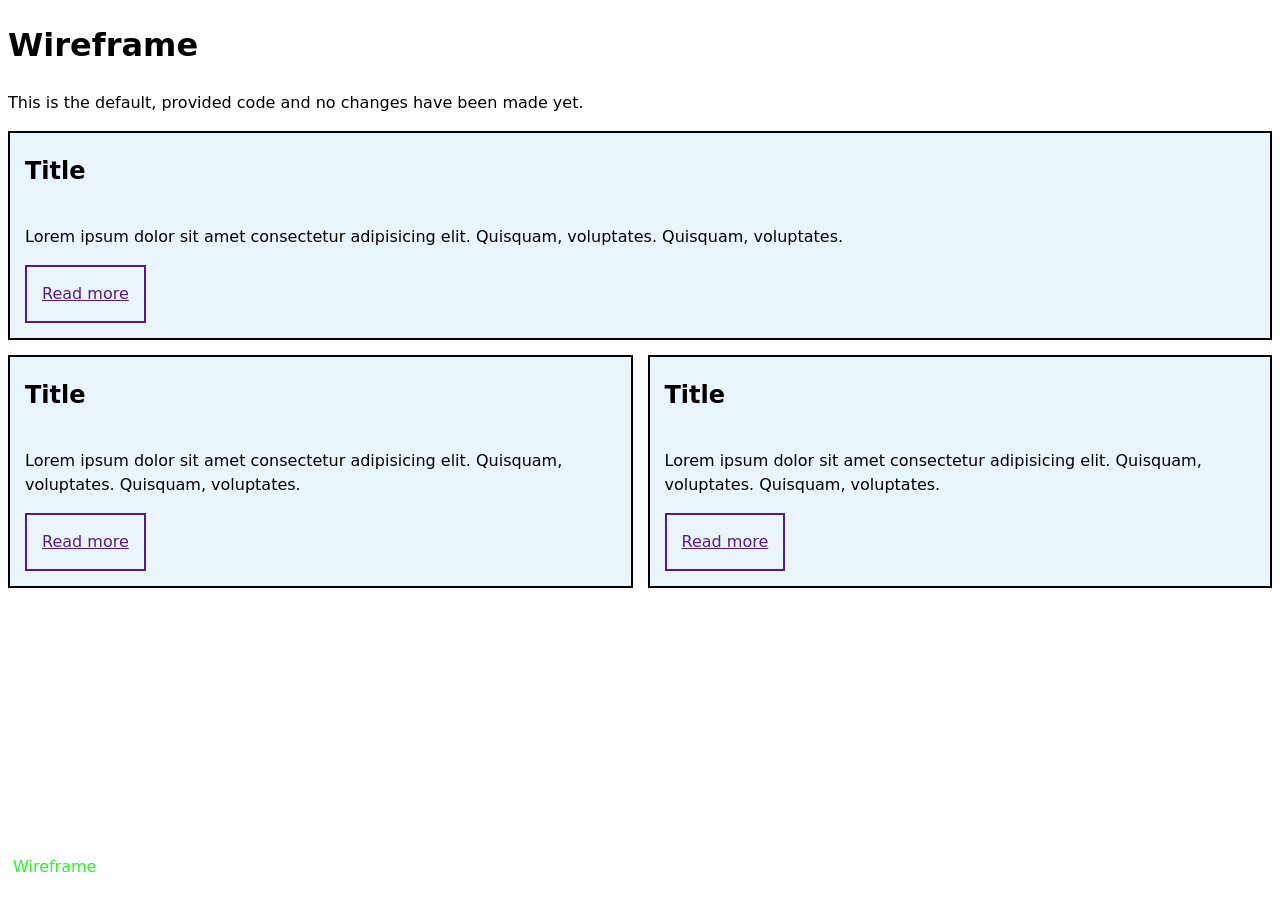
==== Wireframe/index.html @ a85d7922 "Add three articles" ====
<!DOCTYPE html>
<html lang="en">
  <head>
    <meta charset="UTF-8" />
    <meta name="viewport" content="width=device-width, initial-scale=1.0" />
    <title>Wireframe</title>
    <link rel="stylesheet" href="style.css" />
  </head>
  <body>
    <header>
      <h1>Wireframe</h1>
      <p>
        This is the default, provided code and no changes have been made yet.
      </p>
    </header>
    <main>
      <article>
        <img src="placeholder.svg" alt="" />
        <h2>Title</h2>
        <p>
          Lorem ipsum dolor sit amet consectetur adipisicing elit. Quisquam,
          voluptates. Quisquam, voluptates.
        </p>
        <a href="">Read more</a>
      </article>

      <article>
        <img src="placeholder.svg" alt="" />
        <h2>Title</h2>
        <p>
          Lorem ipsum dolor sit amet consectetur adipisicing elit. Quisquam,
          voluptates. Quisquam, voluptates.
        </p>
        <a href="">Read more</a>
      </article>

      <article>
        <img src="placeholder.svg" alt="" />
        <h2>Title</h2>
        <p>
          Lorem ipsum dolor sit amet consectetur adipisicing elit. Quisquam,
          voluptates. Quisquam, voluptates.
        </p>
        <a href="">Read more</a>
      </article>

    </main>
    <footer>
      <p>
        Wireframe 
      </p>
    </footer>
  </body>
</html>
---- Wireframe/style.css ----
/* Here are some starter styles
You can edit these or replace them entirely 
It's showing you a common way to organise CSS 
And includes solutions to common problems 
As well as useful links to learn more */

/* ====== Design Palette ======
 This is our "design palette".
 It sets out the colours, fonts, styles etc to be used in this design 
 At work, a designer will give these to you based on the corporate brand, but while you are learning
 You can design it yourself if you like
 Inspect the starter design with Devtools
 Click on the colour swatches to see what is happening
 I've put some useful CSS you won't have learned yet
 For you to explore and play with if you are interested
 https://web.dev/articles/min-max-clamp
 https://scrimba.com/learn-css-variables-c026
====== Design Palette ====== */
:root {
  --paper: oklch(7 0 0);
  --ink: color-mix(in oklab, var(--color) 5%, rgba(0, 0, 0, 0.856));
  --font: 100%/1.5 system-ui;
  --space: clamp(6px, 6px + 2vw, 15px);
  --line: 2px solid;
  --container: 1280px;
}
/* ====== Base Elements ======
 General rules for basic HTML elements in any context */
body {
  background: var(--paper);
  color: var(--ink);
  font: var(--font);
}
a {
  padding: var(--space);
  border: var(--line);
  max-width: fit-content;
}
img,
svg {
  width: 100%;
  object-fit: cover;
}
/* ====== Site Layout ====== 
Setting the overall rules for page regions
https://www.w3.org/WAI/tutorials/page-structure/regions/
*/
main {
  max-width: var(--container);
  margin: 0 auto calc(var(--space) * 4) auto;
}
footer {
  position: fixed;
  bottom: 0;
  text-align: center;
}
/* ====== Articles Grid Layout ====
Setting the rules for how articles are placed in the main element.
Inspect this in Devtools and click the "grid" button in the Elements view
Play with the options that come up.
https://developer.chrome.com/docs/devtools/css/grid
https://gridbyexample.com/learn/
*/
main {
  display: grid;
  grid-template-columns: 1fr 1fr;
  gap: var(--space);
  > *:first-child {
    grid-column: span 2;
  }
}
/* ====== Article Layout ====== 
Setting the rules for how elements are placed in the article. 
Now laying out just the INSIDE of the repeated card/article design.
Keeping things orderly and separate is the key to good, simple CSS.
*/
article {

  border: var(--line);
  padding-bottom: var(--space);
  text-align: left;
  display: grid;
  grid-template-columns: var(--space) 1fr var(--space);
  > * {
    grid-column: 2/3;
  }
  > img {
    grid-column: span 3;
  }
}

footer {
  color: rgb(42, 243, 42);
  background-color: rgba(18, 18, 18, 0);
  padding: 5px;



}

article {

  background-color: rgba(221, 240, 249, 0.645);

}
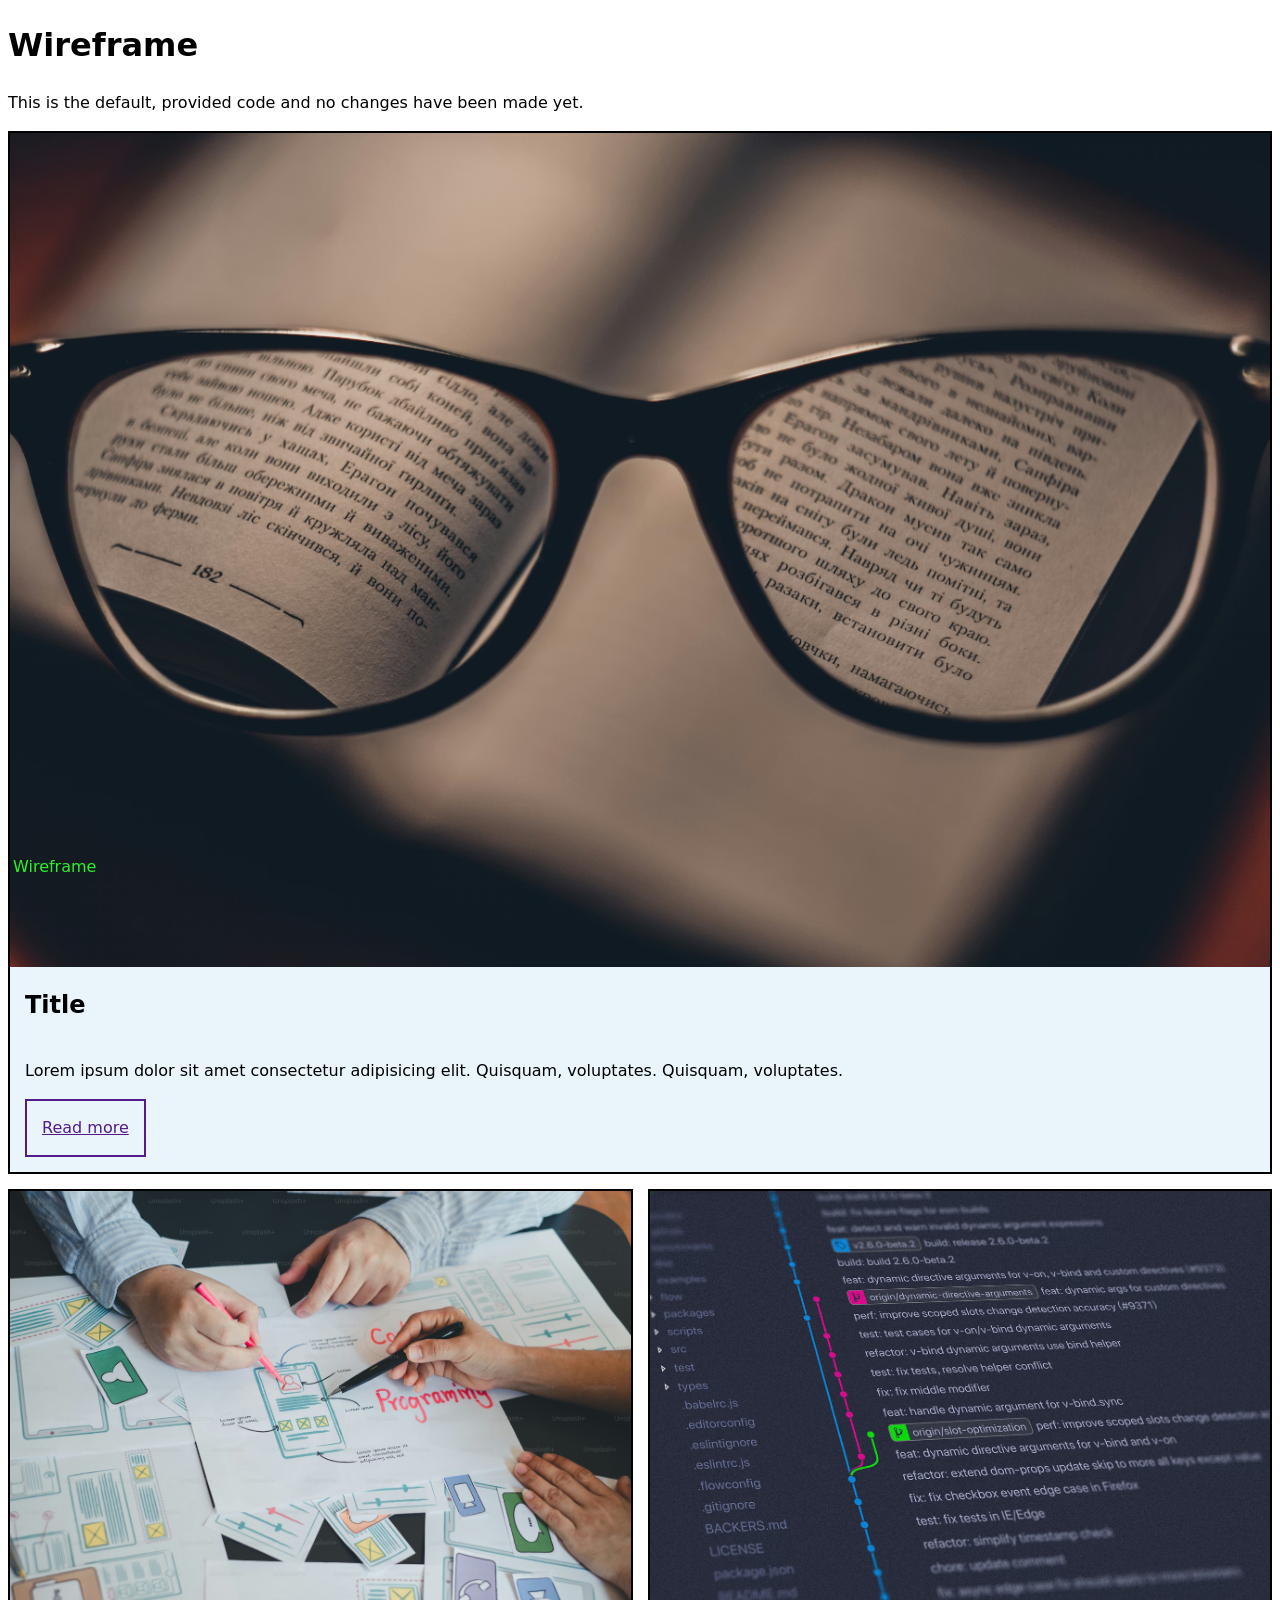
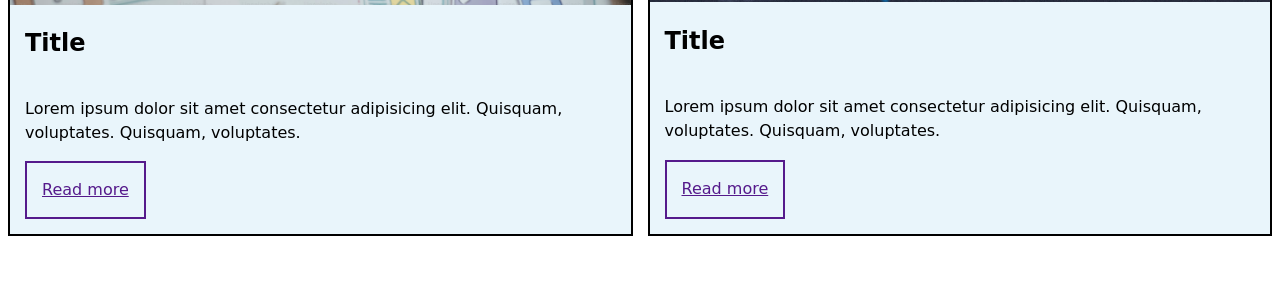
==== commit 5bcb4f66: "Add articles images and image descriptions" ====
--- a/Wireframe/index.html
+++ b/Wireframe/index.html
@@ -15,7 +15,7 @@
     </header>
     <main>
       <article>
-        <img src="placeholder.svg" alt="" />
+        <img src="READMEimage.avif" alt="README Glasses" />
         <h2>Title</h2>
         <p>
           Lorem ipsum dolor sit amet consectetur adipisicing elit. Quisquam,
@@ -25,7 +25,7 @@
       </article>
 
       <article>
-        <img src="placeholder.svg" alt="" />
+        <img src="Wireframeimage.avif" alt="Wireframe Plans" />
         <h2>Title</h2>
         <p>
           Lorem ipsum dolor sit amet consectetur adipisicing elit. Quisquam,
@@ -35,7 +35,7 @@
       </article>
 
       <article>
-        <img src="placeholder.svg" alt="" />
+        <img src="GitBranchimage.avif" alt="Someone's been commiting often" />
         <h2>Title</h2>
         <p>
           Lorem ipsum dolor sit amet consectetur adipisicing elit. Quisquam,
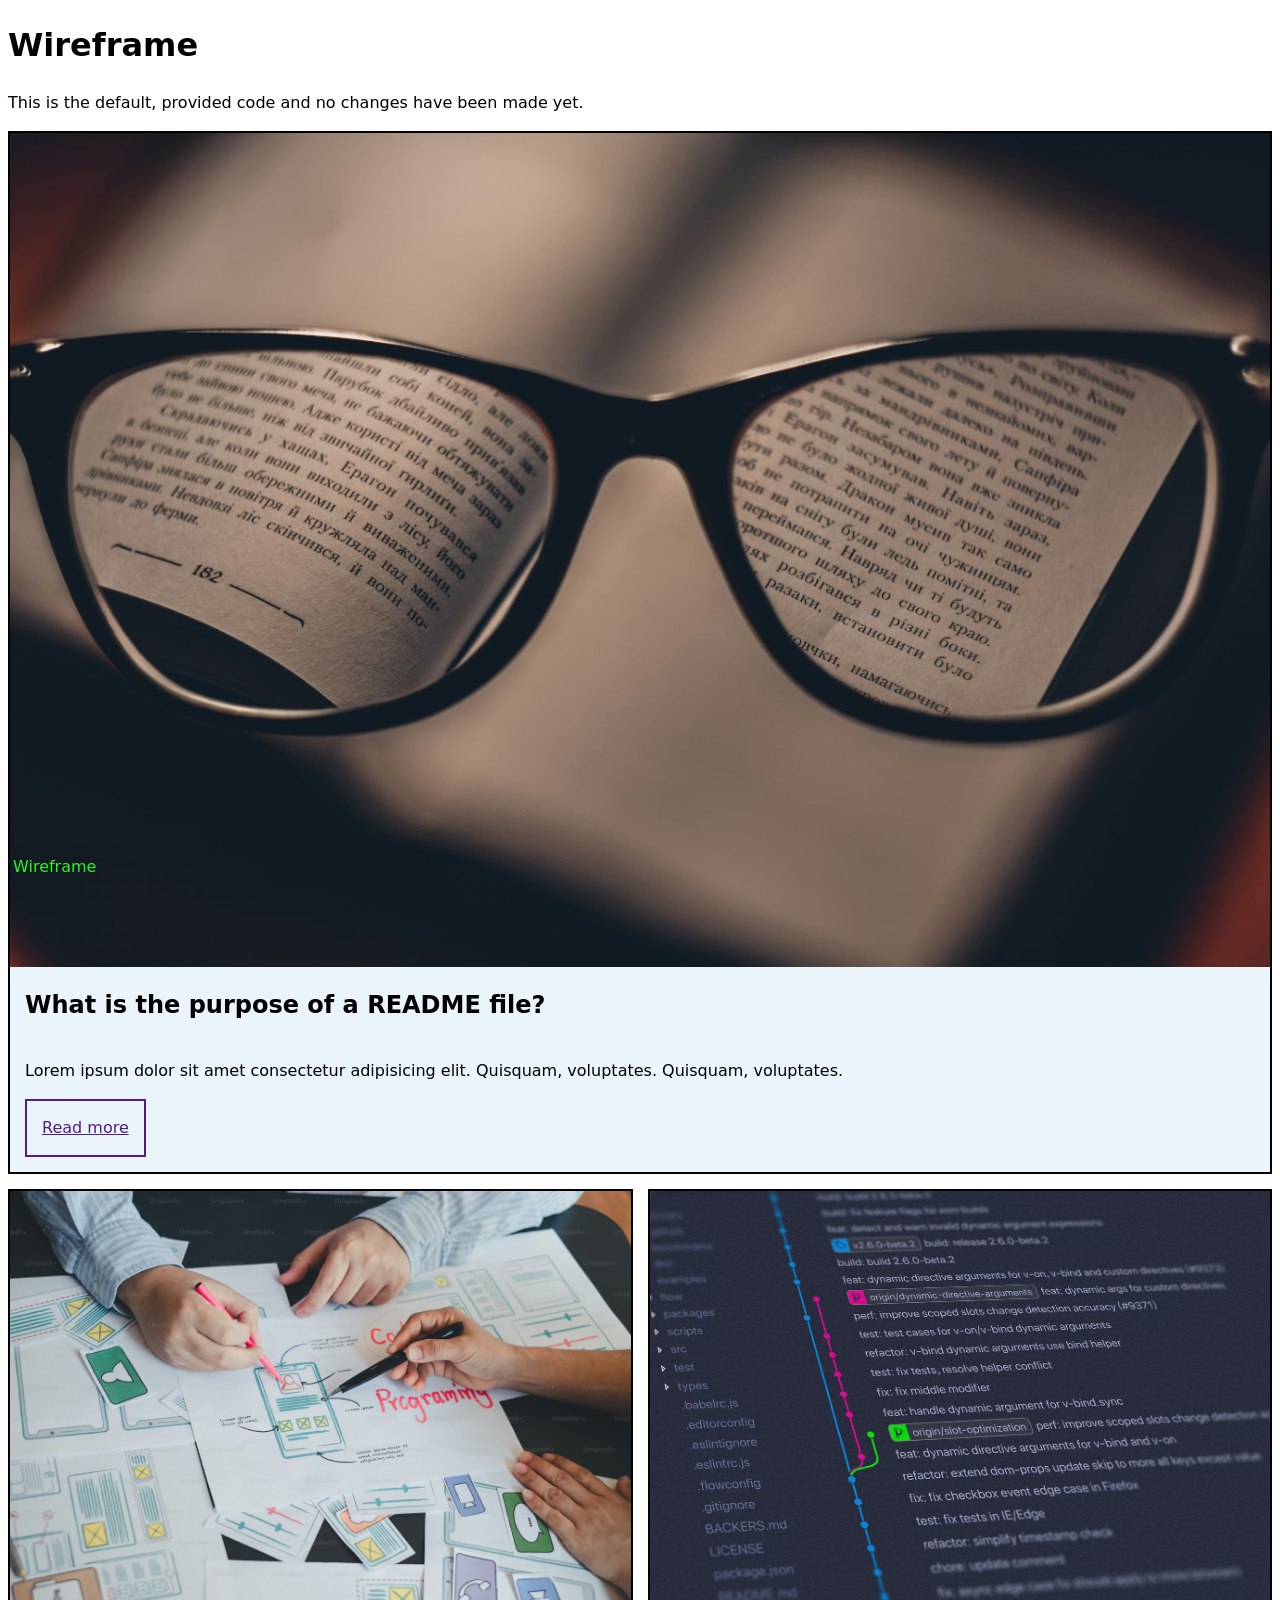
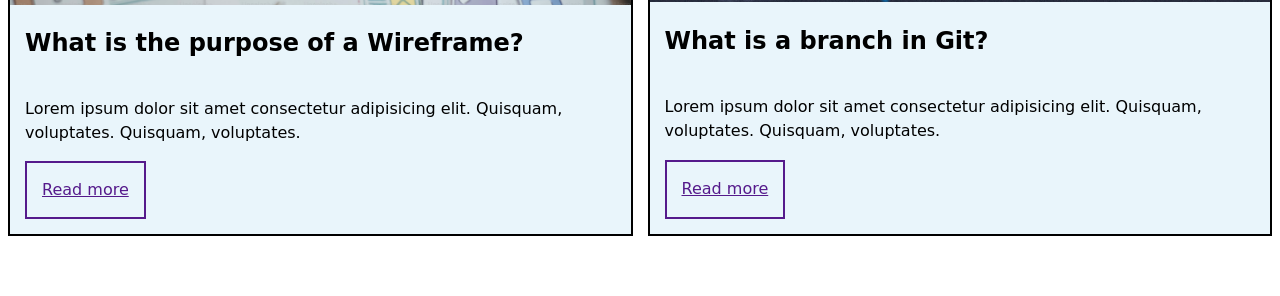
==== commit 4c90bcd6: "Add titles to articles" ====
--- a/Wireframe/index.html
+++ b/Wireframe/index.html
@@ -16,7 +16,7 @@
     <main>
       <article>
         <img src="READMEimage.avif" alt="README Glasses" />
-        <h2>Title</h2>
+        <h2>What is the purpose of a README file?</h2>
         <p>
           Lorem ipsum dolor sit amet consectetur adipisicing elit. Quisquam,
           voluptates. Quisquam, voluptates.
@@ -26,7 +26,7 @@
 
       <article>
         <img src="Wireframeimage.avif" alt="Wireframe Plans" />
-        <h2>Title</h2>
+        <h2>What is the purpose of a Wireframe?</h2>
         <p>
           Lorem ipsum dolor sit amet consectetur adipisicing elit. Quisquam,
           voluptates. Quisquam, voluptates.
@@ -36,7 +36,7 @@
 
       <article>
         <img src="GitBranchimage.avif" alt="Someone's been commiting often" />
-        <h2>Title</h2>
+        <h2>What is a branch in Git?</h2>
         <p>
           Lorem ipsum dolor sit amet consectetur adipisicing elit. Quisquam,
           voluptates. Quisquam, voluptates.
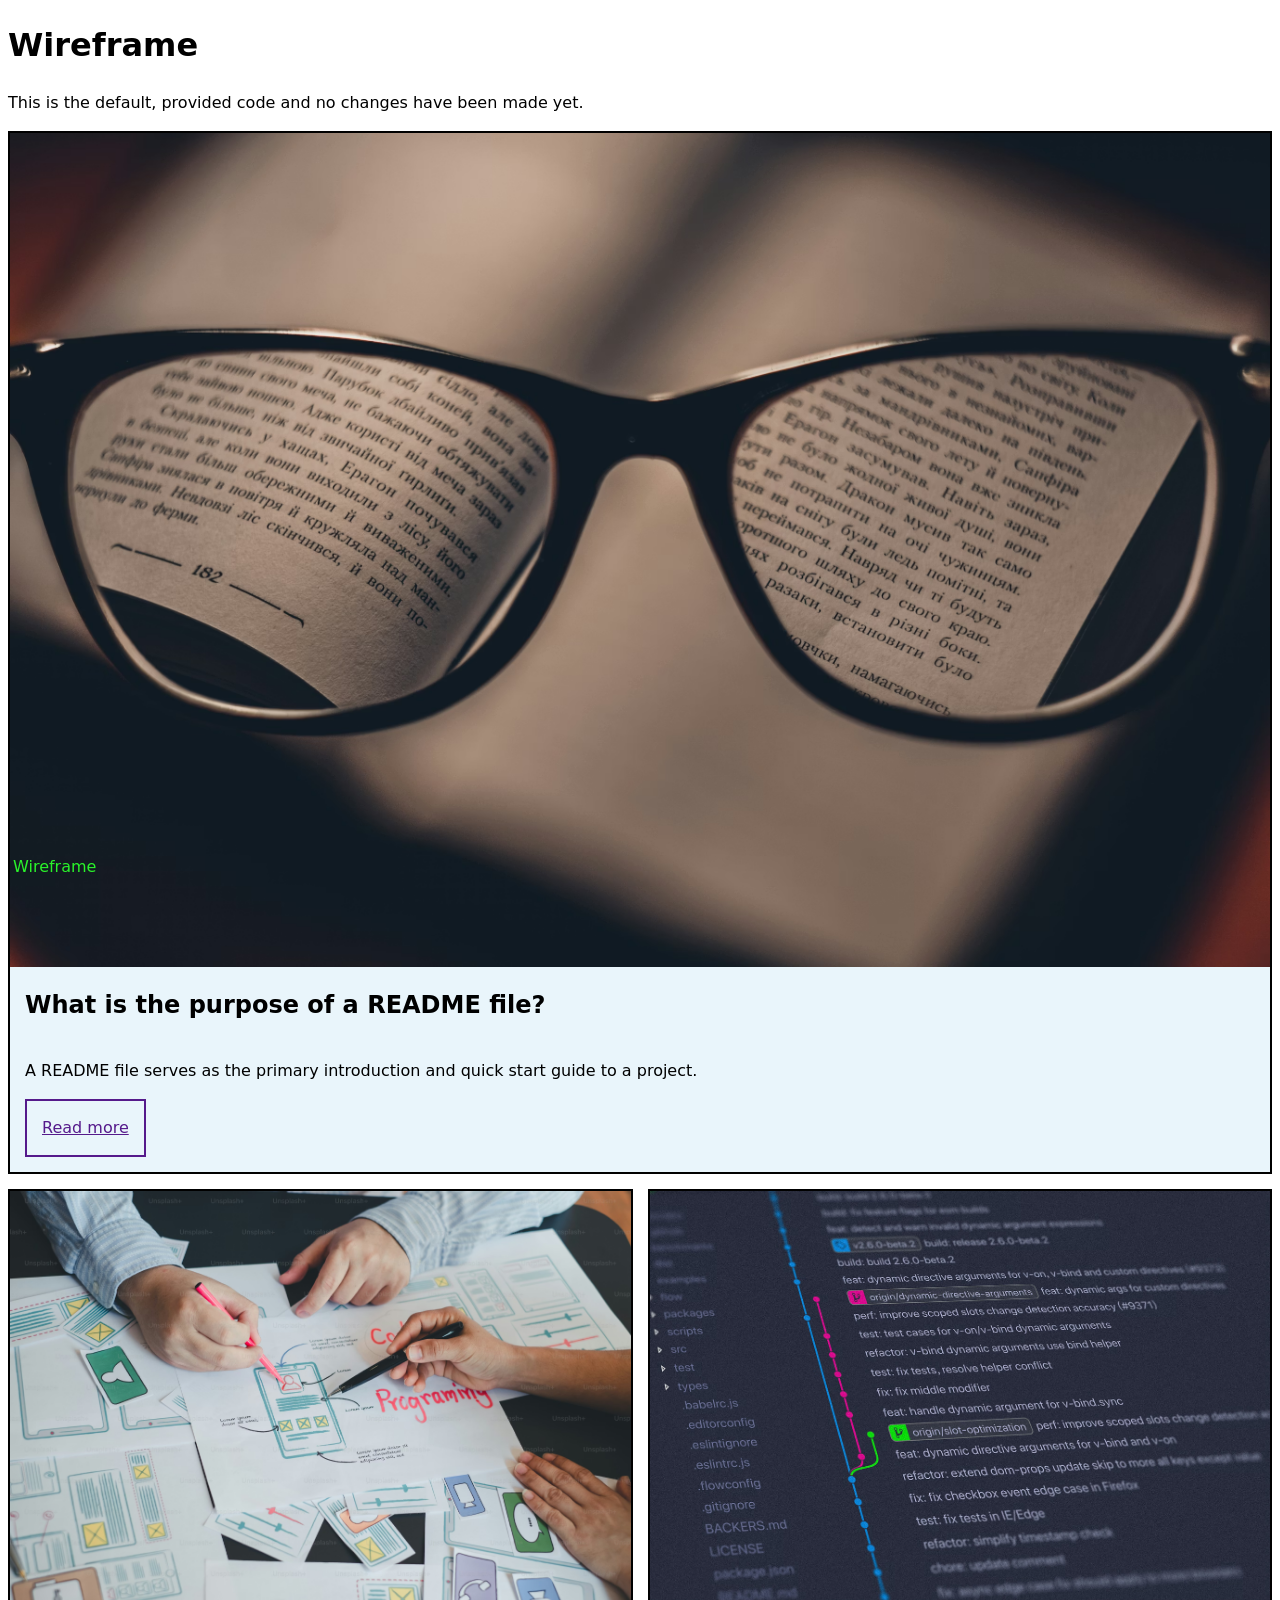
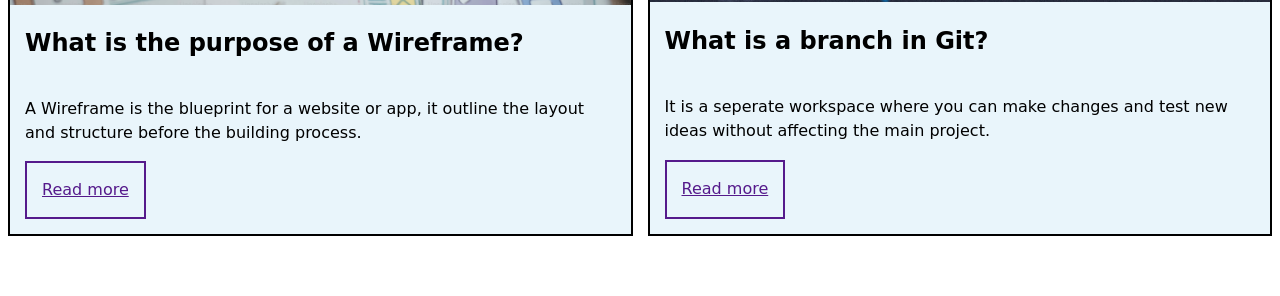
==== commit 2b432d4d: "Add description text to articles" ====
--- a/Wireframe/index.html
+++ b/Wireframe/index.html
@@ -13,13 +13,12 @@
         This is the default, provided code and no changes have been made yet.
       </p>
     </header>
-    <main>
+    <main class="articles">
       <article>
         <img src="READMEimage.avif" alt="README Glasses" />
         <h2>What is the purpose of a README file?</h2>
         <p>
-          Lorem ipsum dolor sit amet consectetur adipisicing elit. Quisquam,
-          voluptates. Quisquam, voluptates.
+          A README file serves as the primary introduction and quick start guide to a project.
         </p>
         <a href="">Read more</a>
       </article>
@@ -28,8 +27,7 @@
         <img src="Wireframeimage.avif" alt="Wireframe Plans" />
         <h2>What is the purpose of a Wireframe?</h2>
         <p>
-          Lorem ipsum dolor sit amet consectetur adipisicing elit. Quisquam,
-          voluptates. Quisquam, voluptates.
+          A Wireframe is the blueprint for a website or app, it outline the layout and structure before the building process.
         </p>
         <a href="">Read more</a>
       </article>
@@ -38,8 +36,7 @@
         <img src="GitBranchimage.avif" alt="Someone's been commiting often" />
         <h2>What is a branch in Git?</h2>
         <p>
-          Lorem ipsum dolor sit amet consectetur adipisicing elit. Quisquam,
-          voluptates. Quisquam, voluptates.
+          It is a seperate workspace where you can make changes and test new ideas without affecting the main project.
         </p>
         <a href="">Read more</a>
       </article>
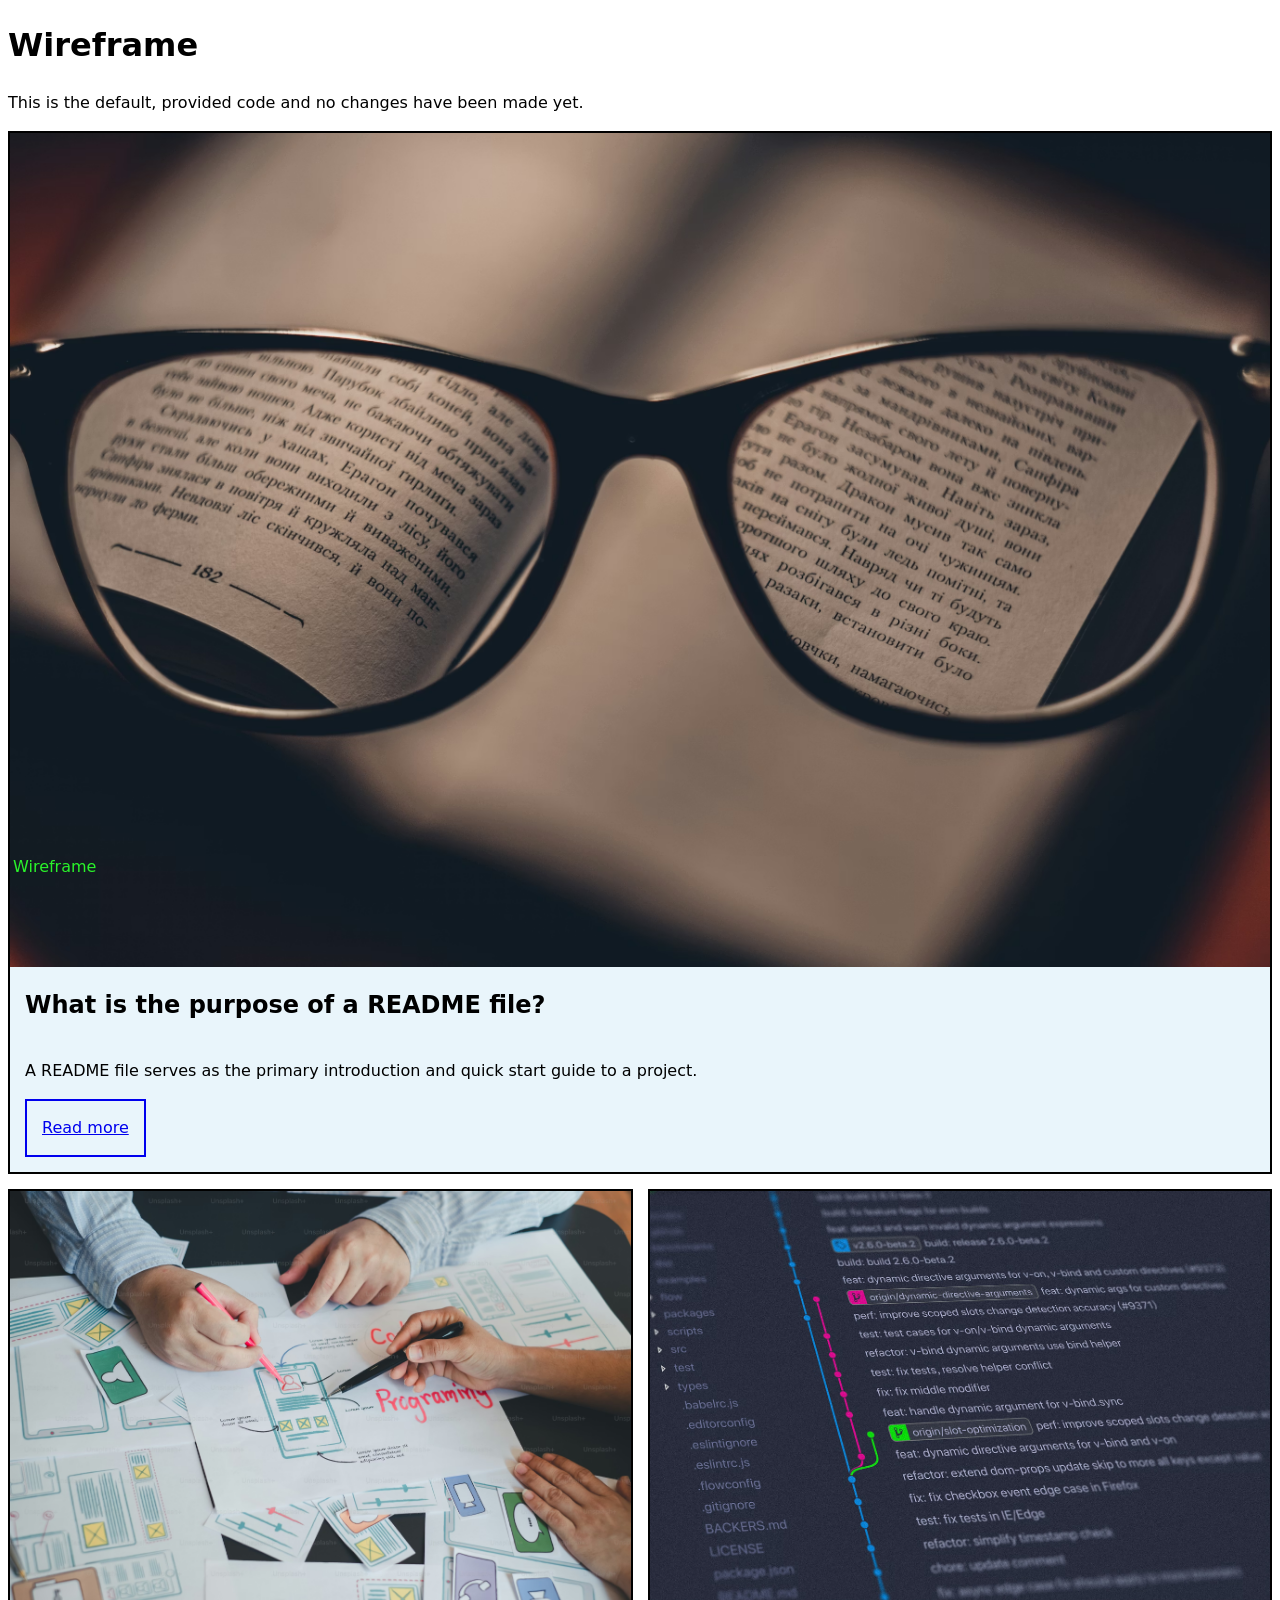
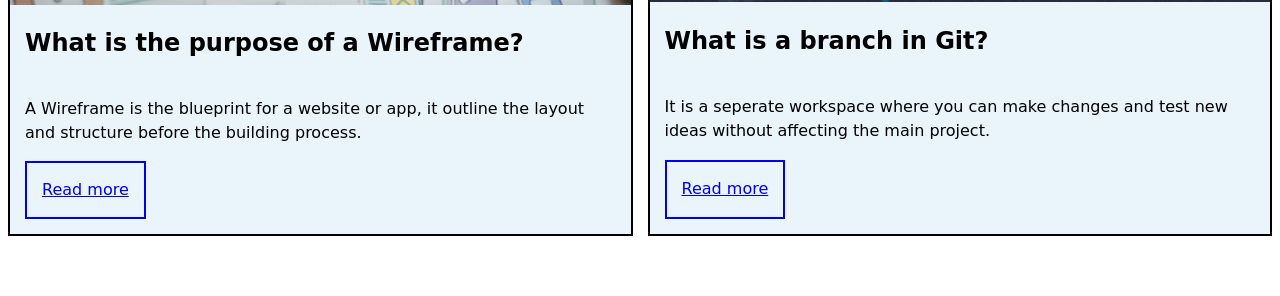
==== commit 9d3feb1c: "Add relevant link for articles" ====
--- a/Wireframe/index.html
+++ b/Wireframe/index.html
@@ -20,7 +20,7 @@
         <p>
           A README file serves as the primary introduction and quick start guide to a project.
         </p>
-        <a href="">Read more</a>
+        <a href="https://docs.github.com/en/repositories/managing-your-repositorys-settings-and-features/customizing-your-repository/about-readmes">Read more</a>
       </article>
 
       <article>
@@ -29,7 +29,7 @@
         <p>
           A Wireframe is the blueprint for a website or app, it outline the layout and structure before the building process.
         </p>
-        <a href="">Read more</a>
+        <a href="https://www.figma.com/resource-library/what-is-wireframing/">Read more</a>
       </article>
 
       <article>
@@ -38,7 +38,7 @@
         <p>
           It is a seperate workspace where you can make changes and test new ideas without affecting the main project.
         </p>
-        <a href="">Read more</a>
+        <a href="https://www.w3schools.com/git/git_branch.asp">Read more</a>
       </article>
 
     </main>
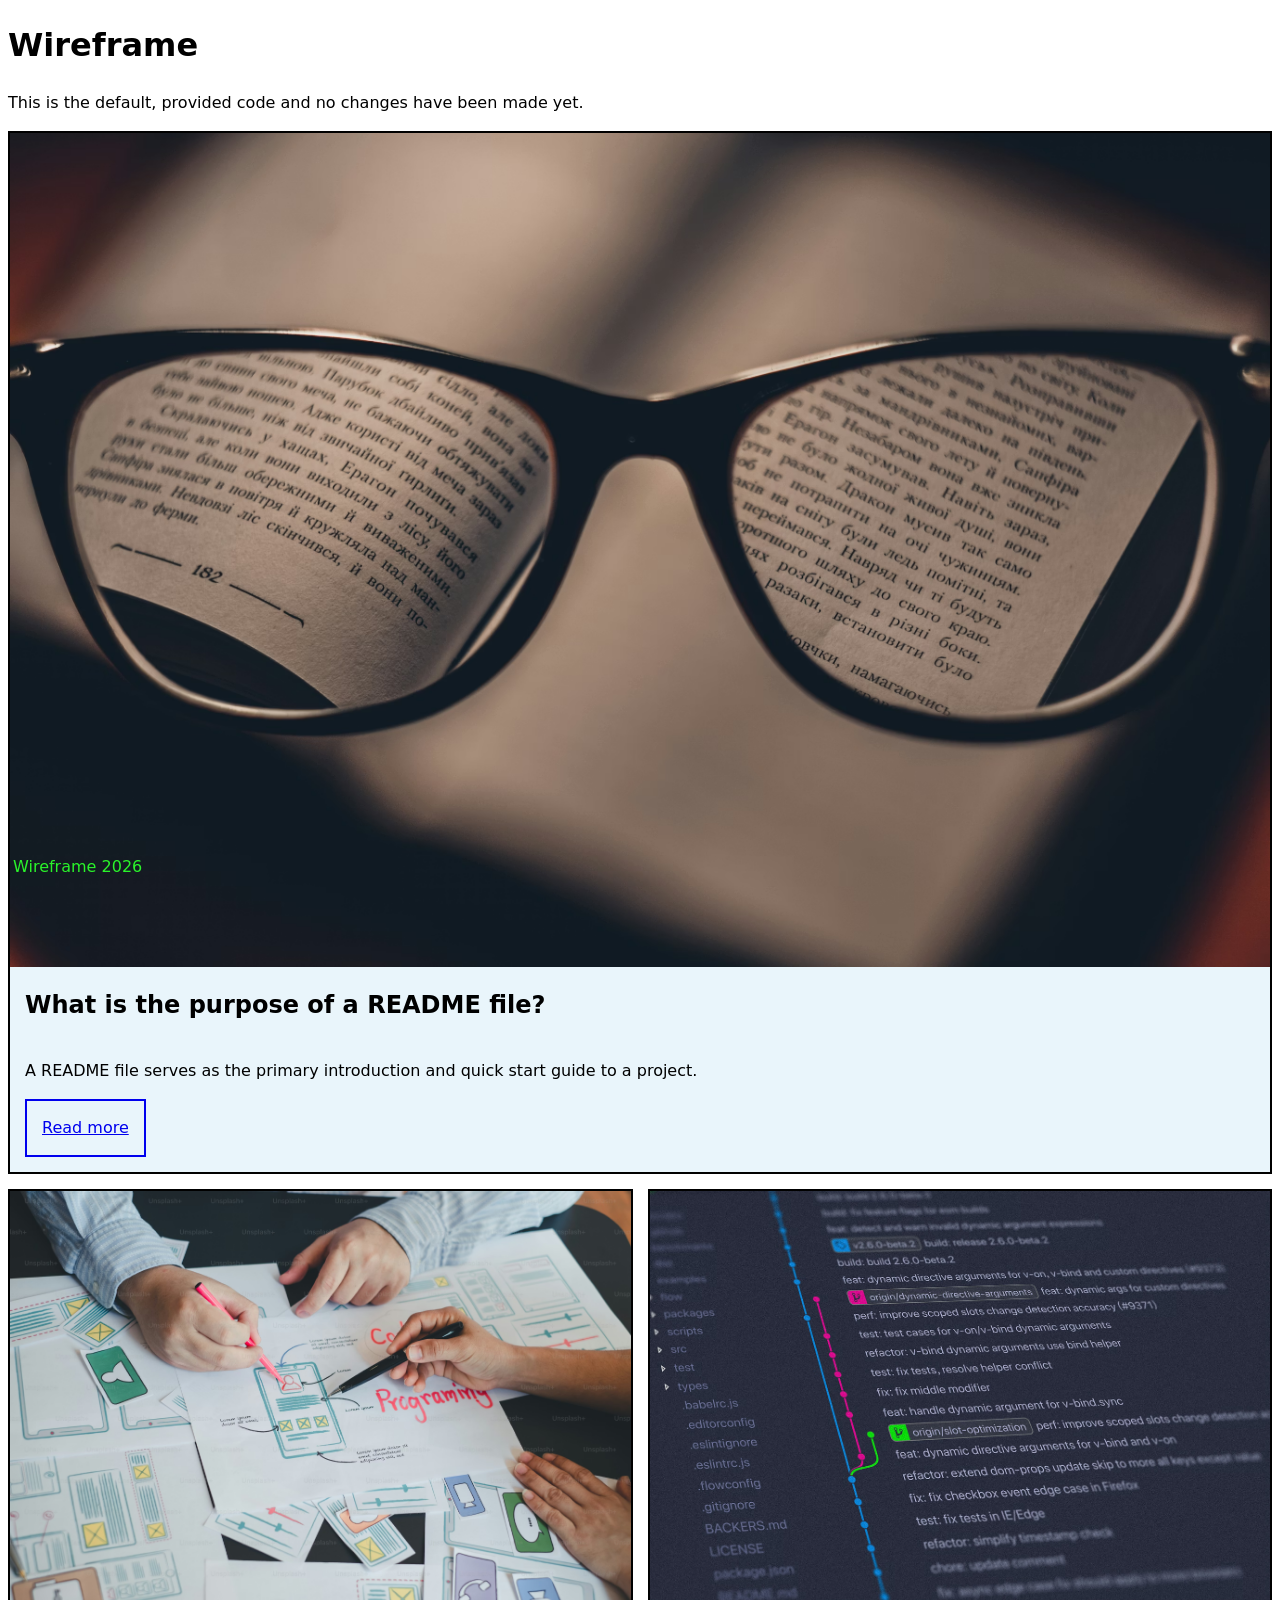
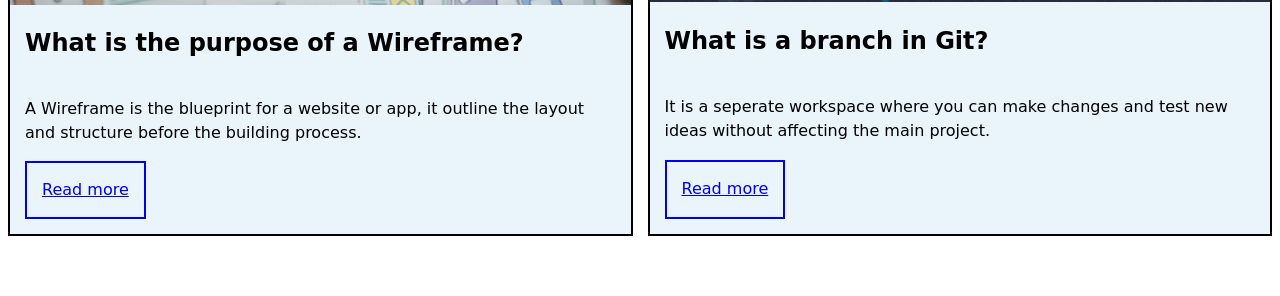
==== commit cc43f1fd: "Edit footer and add article class" ====
--- a/Wireframe/index.html
+++ b/Wireframe/index.html
@@ -13,8 +13,8 @@
         This is the default, provided code and no changes have been made yet.
       </p>
     </header>
-    <main class="articles">
-      <article>
+    <main>
+      <article class="articles">
         <img src="READMEimage.avif" alt="README Glasses" />
         <h2>What is the purpose of a README file?</h2>
         <p>
@@ -23,7 +23,7 @@
         <a href="https://docs.github.com/en/repositories/managing-your-repositorys-settings-and-features/customizing-your-repository/about-readmes">Read more</a>
       </article>
 
-      <article>
+      <article class="articles">
         <img src="Wireframeimage.avif" alt="Wireframe Plans" />
         <h2>What is the purpose of a Wireframe?</h2>
         <p>
@@ -32,7 +32,7 @@
         <a href="https://www.figma.com/resource-library/what-is-wireframing/">Read more</a>
       </article>
 
-      <article>
+      <article class="articles">
         <img src="GitBranchimage.avif" alt="Someone's been commiting often" />
         <h2>What is a branch in Git?</h2>
         <p>
@@ -44,7 +44,7 @@
     </main>
     <footer>
       <p>
-        Wireframe 
+        Wireframe 2026
       </p>
     </footer>
   </body>
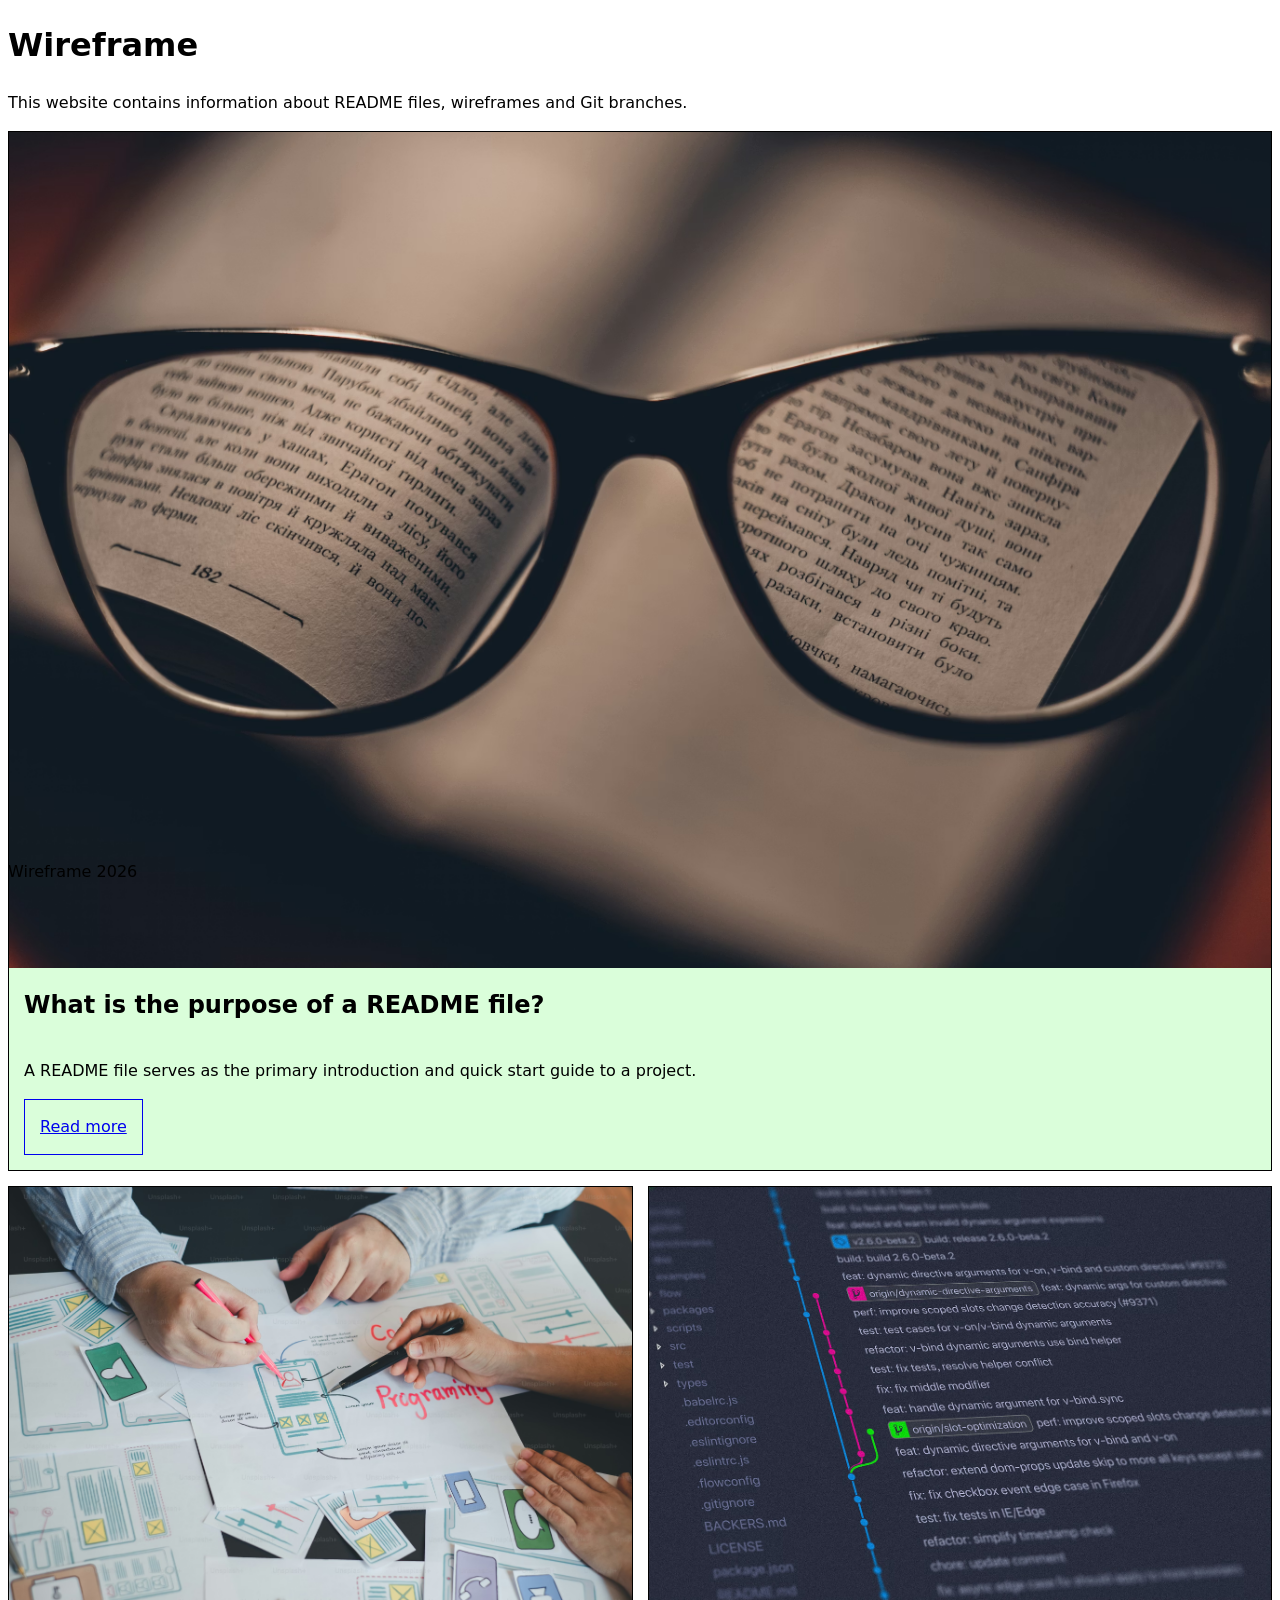
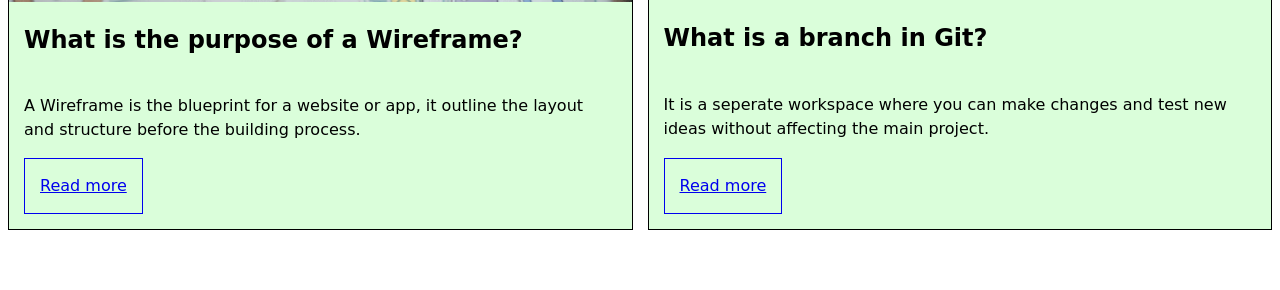
==== commit d87b3ba5: "Add page subtitle" ====
--- a/Wireframe/index.html
+++ b/Wireframe/index.html
@@ -10,7 +10,7 @@
     <header>
       <h1>Wireframe</h1>
       <p>
-        This is the default, provided code and no changes have been made yet.
+        This website contains information about README files, wireframes and Git branches.
       </p>
     </header>
     <main>
--- a/Wireframe/style.css
+++ b/Wireframe/style.css
@@ -18,10 +18,10 @@
 ====== Design Palette ====== */
 :root {
   --paper: oklch(7 0 0);
-  --ink: color-mix(in oklab, var(--color) 5%, rgba(0, 0, 0, 0.856));
+  --ink: color-mix(in oklab, var(--color) 5%, black);
   --font: 100%/1.5 system-ui;
   --space: clamp(6px, 6px + 2vw, 15px);
-  --line: 2px solid;
+  --line: 1px solid;
   --container: 1280px;
 }
 /* ====== Base Elements ======
@@ -53,6 +53,7 @@
   position: fixed;
   bottom: 0;
   text-align: center;
+  
 }
 /* ====== Articles Grid Layout ====
 Setting the rules for how articles are placed in the main element.
@@ -75,7 +76,6 @@
 Keeping things orderly and separate is the key to good, simple CSS.
 */
 article {
-
   border: var(--line);
   padding-bottom: var(--space);
   text-align: left;
@@ -89,17 +89,7 @@
   }
 }
 
-footer {
-  color: rgb(42, 243, 42);
-  background-color: rgba(18, 18, 18, 0);
-  padding: 5px;
-
-
-
-}
-
-article {
-
-  background-color: rgba(221, 240, 249, 0.645);
+.articles {
+  background: #1bf91b29;
 
 }
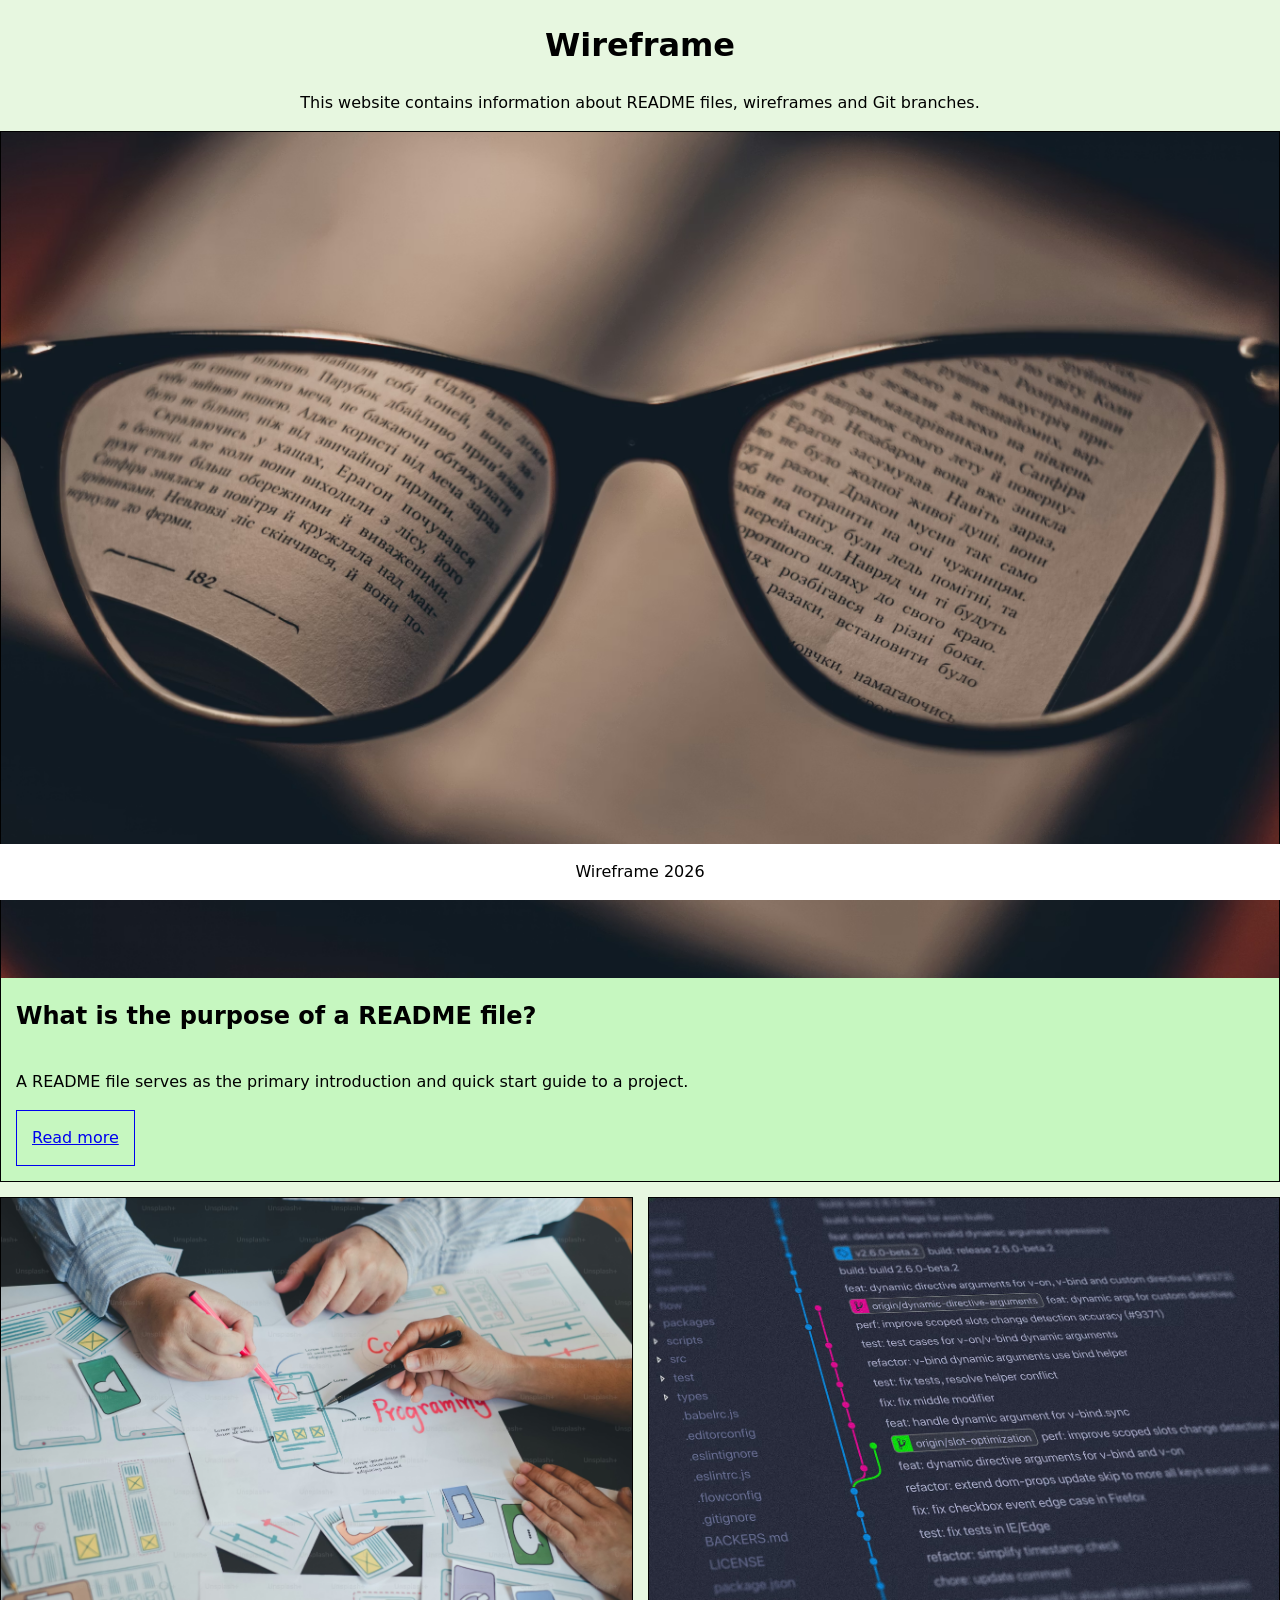
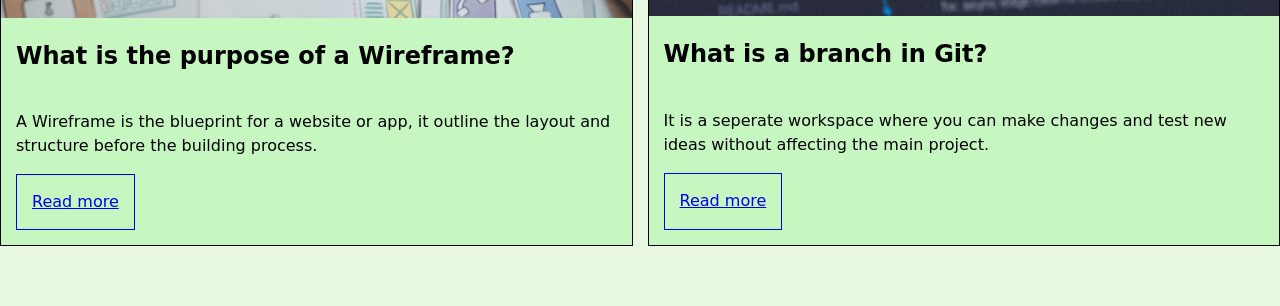
==== commit d2e8eb55: "format code consistently" ====
--- a/Wireframe/index.html
+++ b/Wireframe/index.html
@@ -1,5 +1,5 @@
-<!DOCTYPE html>
-<html lang="en">
+<!doctype html>
+<html lng="en">
   <head>
     <meta charset="UTF-8" />
     <meta name="viewport" content="width=device-width, initial-scale=1.0" />
@@ -10,7 +10,8 @@
     <header>
       <h1>Wireframe</h1>
       <p>
-        This website contains information about README files, wireframes and Git branches.
+        This website contains information about README files, wireframes and Git
+        branches.
       </p>
     </header>
     <main>
@@ -18,34 +19,39 @@
         <img src="READMEimage.avif" alt="README Glasses" />
         <h2>What is the purpose of a README file?</h2>
         <p>
-          A README file serves as the primary introduction and quick start guide to a project.
+          A README file serves as the primary introduction and quick start guide
+          to a project.
         </p>
-        <a href="https://docs.github.com/en/repositories/managing-your-repositorys-settings-and-features/customizing-your-repository/about-readmes">Read more</a>
+        <a
+          href="https://docs.github.com/en/repositories/managing-your-repositorys-settings-and-features/customizing-your-repository/about-readmes"
+          >Read more</a
+        >
       </article>
 
       <article class="articles">
         <img src="Wireframeimage.avif" alt="Wireframe Plans" />
         <h2>What is the purpose of a Wireframe?</h2>
         <p>
-          A Wireframe is the blueprint for a website or app, it outline the layout and structure before the building process.
+          A Wireframe is the blueprint for a website or app, it outline the
+          layout and structure before the building process.
         </p>
-        <a href="https://www.figma.com/resource-library/what-is-wireframing/">Read more</a>
+        <a href="https://www.figma.com/resource-library/what-is-wireframing/"
+          >Read more</a
+        >
       </article>
 
       <article class="articles">
         <img src="GitBranchimage.avif" alt="Someone's been commiting often" />
         <h2>What is a branch in Git?</h2>
         <p>
-          It is a seperate workspace where you can make changes and test new ideas without affecting the main project.
+          It is a seperate workspace where you can make changes and test new
+          ideas without affecting the main project.
         </p>
         <a href="https://www.w3schools.com/git/git_branch.asp">Read more</a>
       </article>
-
     </main>
     <footer>
-      <p>
-        Wireframe 2026
-      </p>
+      <p>Wireframe 2026</p>
     </footer>
   </body>
 </html>
--- a/Wireframe/style.css
+++ b/Wireframe/style.css
@@ -26,10 +26,18 @@
 }
 /* ====== Base Elements ======
  General rules for basic HTML elements in any context */
+ header {
+  text-align: center;
+}
+
 body {
   background: var(--paper);
   color: var(--ink);
   font: var(--font);
+  background: rgba(160, 227, 134, 0.252);
+  padding: 0;
+  margin: 0;
+
 }
 a {
   padding: var(--space);
@@ -53,8 +61,11 @@
   position: fixed;
   bottom: 0;
   text-align: center;
-  
+  background: white; 
+  display: block;
+  width: 100%;
 }
+
 /* ====== Articles Grid Layout ====
 Setting the rules for how articles are placed in the main element.
 Inspect this in Devtools and click the "grid" button in the Elements view
@@ -92,4 +103,5 @@
 .articles {
   background: #1bf91b29;
 
-}+}
+
